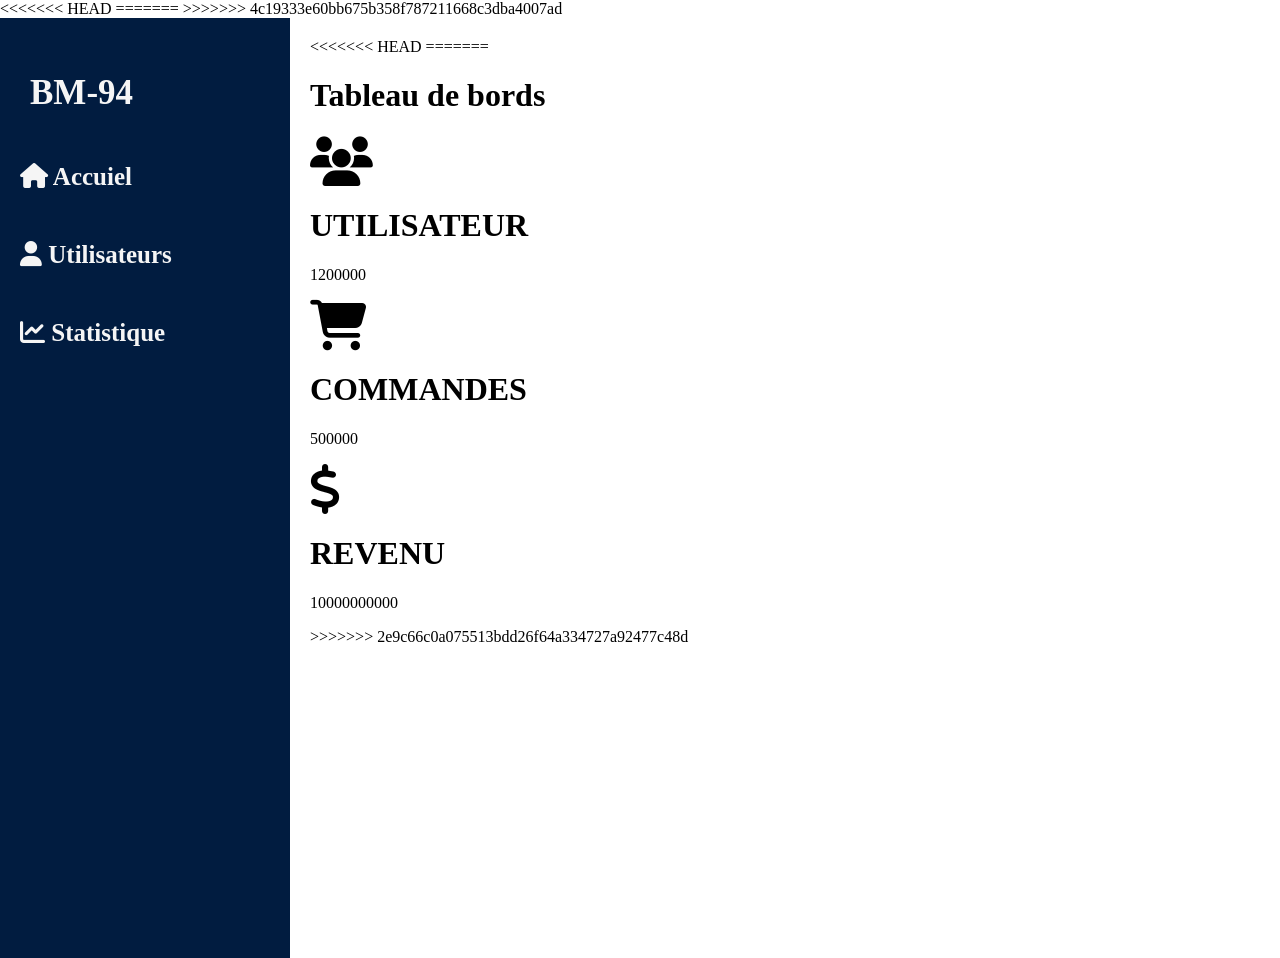
==== index.html @ 212a9408 "changement" ====
<!DOCTYPE html>
<html lang="en">
<head>
    <meta charset="UTF-8">
    <meta name="viewport" content="width=device-width, initial-scale=1.0">
<<<<<<< HEAD
    <title>TABLEAU DE BORD</title>
    <link rel="stylesheet" href="BM.css">
=======
    <title>Document</title>
    <link rel="stylesheet" href="style.css">
    <link rel="stylesheet" href="https://cdnjs.cloudflare.com/ajax/libs/font-awesome/6.5.0/css/all.min.css">
>>>>>>> 4c19333e60bb675b358f787211668c3dba4007ad
</head>
<body>
    <div class="barre">
        <div class="sidbar">
            <h3>BM-94</h3>
            <a href=""><i class="fa-solid fa-house"></i>  Accuiel</a>
            <a href="utilisateur.html"> <i class="fa-solid fa-user"></i>  Utilisateurs</a>
            <a href="statistique.html"><i class="fa-solid fa-chart-line"></i>  Statistique</a>
        </div>
        <div class="contenue">
<<<<<<< HEAD
        
=======
            <div class="header">
                <h1>Tableau de bords</h1>
            </div>
            <div class="table">
                <div class="ta">
                    <div class="ic">
                        <i class="fa-solid fa-users" style="font-size: 50px;"></i>
                    </div>
                    <h1>UTILISATEUR</h1>
                    <p>1200000</p>
                </div>
                <div class="ta">
                    <div class="ic">
                        <i class="fa-solid fa-cart-shopping" style="font-size: 50px;"></i>
                    </div>
                     <h1>COMMANDES</h1>
                     <p>500000</p>
                </div>
                <div class="ta">
                    <div class="ic">
                        <i class="fa-solid fa-dollar-sign" style="font-size: 50px;"></i>
                    </div>
                    <h1>REVENU</h1>
                    <p>10000000000</p>
                </div>
            </div>
>>>>>>> 2e9c66c0a075513bdd26f64a334727a92477c48d
        </div>
    </div>
</body>
</html>
---- style.css ----
body{
    margin: 0;
    padding: 0;
}
.barre{
    display: flex;
    
}
.sidbar{
    width: 250px;
    height: 100vh;
    background-color: #011C40;
    color: whitesmoke;
    padding: 20px;
}
.sidbar a{
    display: block;
    color: whitesmoke;
    margin: 50px 0;
    text-decoration: none;
    font-weight: 900;
    font-size: 25px;
}
.sidbar a:hover{
    background-color: black;
    padding-left: 5px;
}
.contenue{
    flex: 1;
    padding: 20px;
}
.sidbar h3{
    font-weight: 900;
    font-size: 35px;
    margin-left: 10px;
    color: whitesmoke;
}
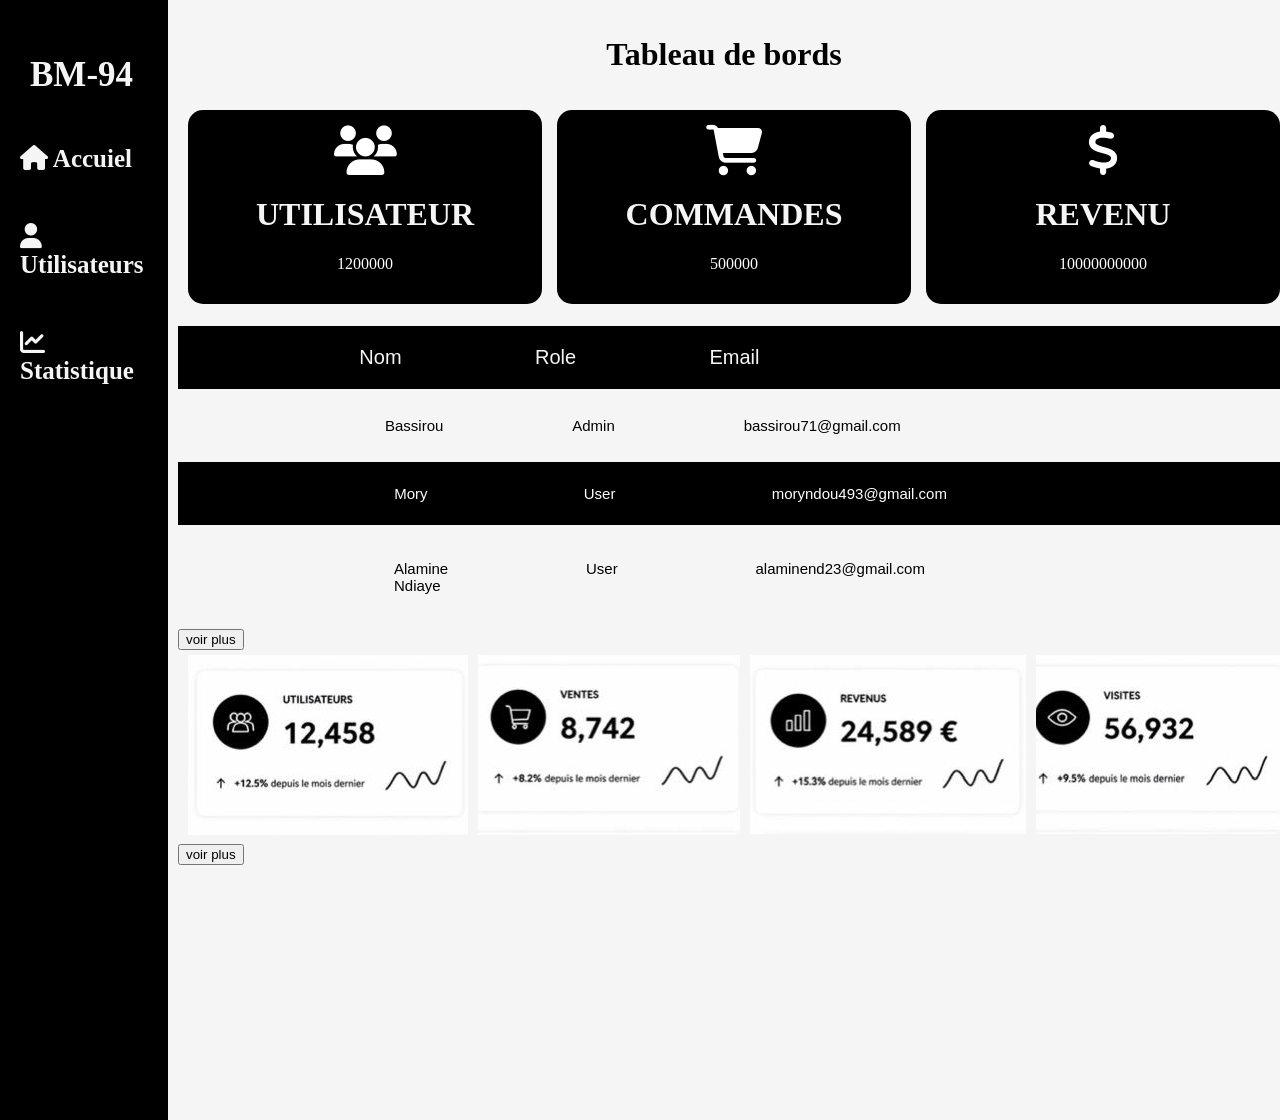
==== commit 342874e0: "changement" ====
--- a/index.html
+++ b/index.html
@@ -3,14 +3,11 @@
 <head>
     <meta charset="UTF-8">
     <meta name="viewport" content="width=device-width, initial-scale=1.0">
-<<<<<<< HEAD
     <title>TABLEAU DE BORD</title>
     <link rel="stylesheet" href="BM.css">
-=======
     <title>Document</title>
     <link rel="stylesheet" href="style.css">
     <link rel="stylesheet" href="https://cdnjs.cloudflare.com/ajax/libs/font-awesome/6.5.0/css/all.min.css">
->>>>>>> 4c19333e60bb675b358f787211668c3dba4007ad
 </head>
 <body>
     <div class="barre">
@@ -21,9 +18,6 @@
             <a href="statistique.html"><i class="fa-solid fa-chart-line"></i>  Statistique</a>
         </div>
         <div class="contenue">
-<<<<<<< HEAD
-        
-=======
             <div class="header">
                 <h1>Tableau de bords</h1>
             </div>
@@ -50,8 +44,57 @@
                     <p>10000000000</p>
                 </div>
             </div>
->>>>>>> 2e9c66c0a075513bdd26f64a334727a92477c48d
+            <div class="util">
+        <div class="utilisateur">
+         <div class="nom"> 
+            <ul>
+                <li>Nom</li>
+                <li>Role</li>
+                <li>Email</li>
+    
+            </ul>
+         </div>
+        <div class="p1">
+        <ul>
+                <li>Bassirou</li>
+                <li>Admin</li>
+                <li>bassirou71@gmail.com</li>
+            
+            </ul>
         </div>
+        <div class="p2">
+            <ul>
+                <li>Mory</li>
+                <li>User</li>
+                <li>moryndou493@gmail.com</li>
+            </ul>
+        </div>
+        <div class="p3">
+       <ul>
+            <li><p>Alamine Ndiaye</p></li>
+            <li><p>User</p></li>
+            <li><p>alaminend23@gmail.com</p></li>
+        </ul>
+        </div>
+       <a href="utilisateur.html"> <button>voir plus </button></a>
+                   <div class="sta">
+                <div class="don">
+                    <img src="media/uti.jpeg" alt="">
+                </div>
+                <div class="don">
+                  <img src="media/vent.jpeg" alt="">
+                </div>
+                <div class="don">
+                   <img src="media/revenu.jpeg" alt="">
+                </div>
+                <div class="don">
+                   <img src="media/visites.jpeg" alt="">
+                </div>
+            </div>
+            <a href="statistique.htmt"> <button style="">voir plus </button></a>
+            </div>
+        </div>
+    </div>
     </div>
 </body>
 </html>
--- a/style.css
+++ b/style.css
@@ -1,6 +1,7 @@
 body{
     margin: 0;
     padding: 0;
+    background-color: whitesmoke;
 }
 .barre{
     display: flex;
@@ -8,8 +9,8 @@
 }
 .sidbar{
     width: 250px;
-    height: 100vh;
-    background-color: #011C40;
+    height: 120vh;
+    background-color: black;
     color: whitesmoke;
     padding: 20px;
 }
@@ -22,16 +23,131 @@
     font-size: 25px;
 }
 .sidbar a:hover{
-    background-color: black;
+    background-color: red;
     padding-left: 5px;
 }
 .contenue{
     flex: 1;
-    padding: 20px;
+    margin: 0;
+    padding: 0;
 }
 .sidbar h3{
     font-weight: 900;
     font-size: 35px;
     margin-left: 10px;
     color: whitesmoke;
-}+}
+.contenue h1{
+    color: black;
+    justify-content: center;
+    text-align: center;
+}
+.header{
+    background-color: whitesmoke;
+    padding: 15px;
+    border-radius: 15px;
+}
+.table{
+    display: grid;
+    grid-template-columns: repeat(3,1fr);
+    gap: 15px;
+    color: white;
+    margin-left: 20px;
+
+}
+.ta{
+    background-color: black;
+    border-radius: 15px;
+    color: white;
+    text-align: center;
+    padding: 15px;
+}
+.ta h1{
+    color: whitesmoke;
+}
+.ta:hover{
+    transform: scale(1);
+}
+.utilisateur {
+    display: grid;
+    background-color: whitesmoke;
+    gap:5Px;
+    grid-template-rows: 1fr 1fr 1fr;
+    font-family: 'Franklin Gothic Medium', 'Arial Narrow', Arial, sans-serif;
+    font-size:16px;
+    width: 100%;
+    border-radius:15px;
+    color:black;
+    margin-top:2%;
+    margin-left: 10px;
+   
+}
+.nom{
+display: flex;
+justify-content: center;
+align-items: center;
+ background-color: black;
+}
+.nom ul{
+     display: flex;
+    justify-content: center;
+    gap:100%;
+    font-size:20px;
+    list-style: none;
+    margin-right:35%;
+    color: whitesmoke;
+      
+}
+.p1{
+    display: flex;
+justify-content: center;
+align-items:center;
+gap: 50%;
+}
+.p1 ul{
+  display: flex;
+    justify-content: center;
+    gap:50%;
+    font-size:15px;
+    list-style: none;
+    margin-right:20%;
+}
+.p2{
+ display: flex;
+justify-content: center;
+align-items:center;
+gap: 50%;
+ background-color: black;
+ color: white;
+}
+.p2 ul{
+     display: flex;
+    justify-content: center;
+    gap:65%;
+    font-size:15px;
+    list-style: none;
+     margin-right:15%;
+}
+.p3{
+    display: flex;
+justify-content: center;
+align-items:center;
+gap: 50%;
+ background-color: whitesmoke;
+ color: black;
+}
+.p3 ul{
+ display: flex;
+    justify-content: center;
+    gap:45%;
+    font-size:15px;
+    list-style: none;
+      margin-right:17%;
+}
+.sta{
+    background-color: whitesmoke;
+    display: grid;
+    grid-template-columns: repeat(4,1fr);
+    gap: 10px;
+    margin-left: 10px;
+}
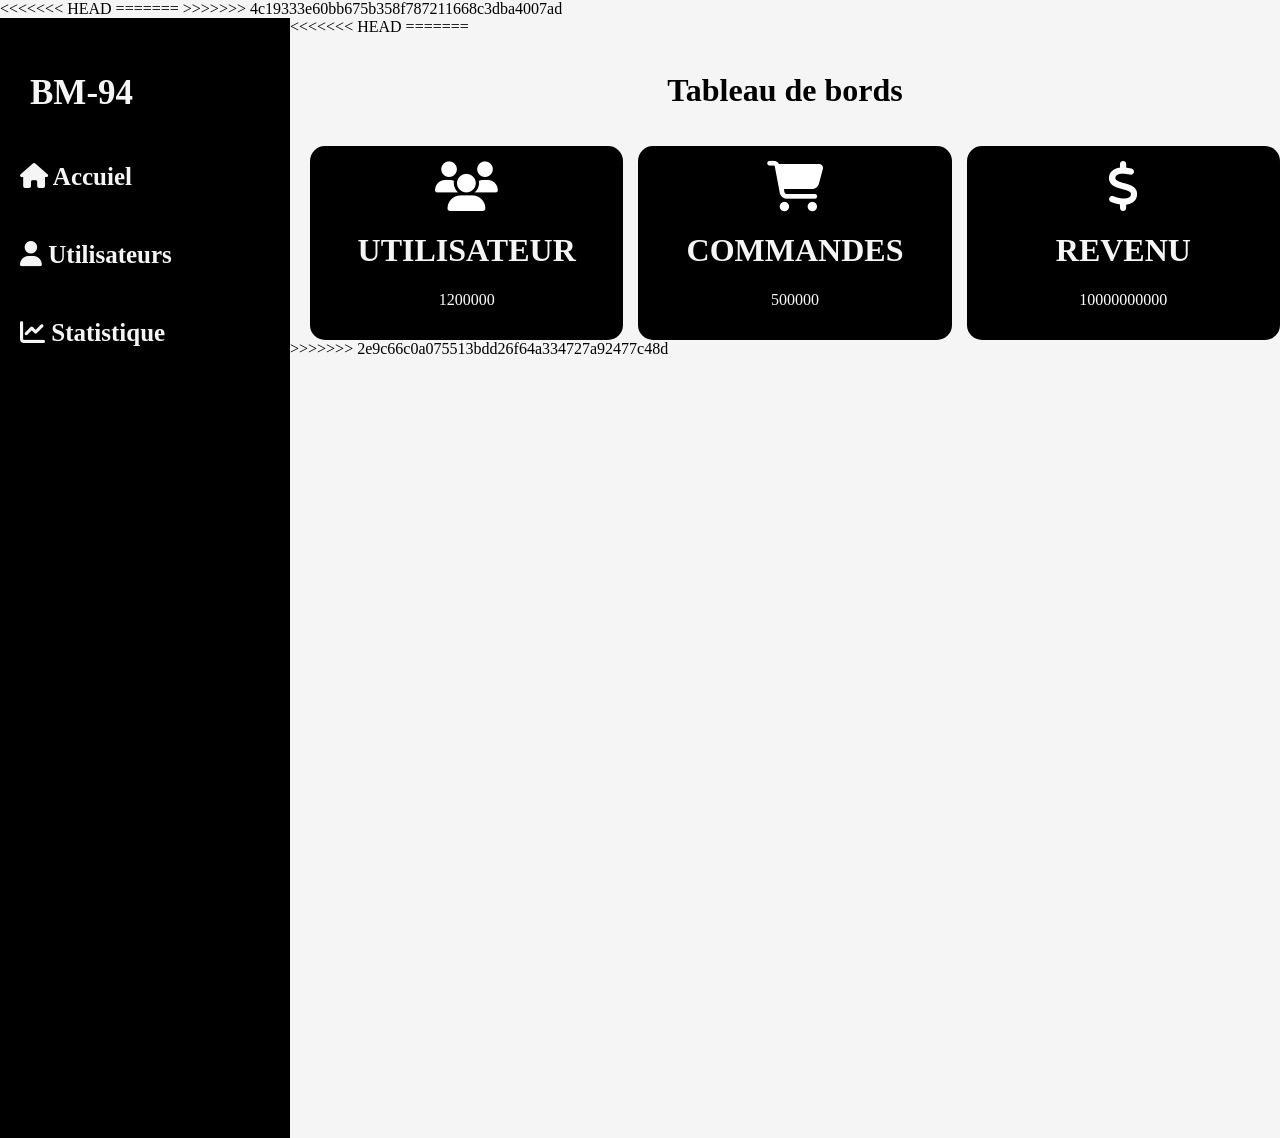
==== commit 6f25c7a9: "modification" ====
--- a/index.html
+++ b/index.html
@@ -3,21 +3,27 @@
 <head>
     <meta charset="UTF-8">
     <meta name="viewport" content="width=device-width, initial-scale=1.0">
+<<<<<<< HEAD
     <title>TABLEAU DE BORD</title>
     <link rel="stylesheet" href="BM.css">
+=======
     <title>Document</title>
     <link rel="stylesheet" href="style.css">
     <link rel="stylesheet" href="https://cdnjs.cloudflare.com/ajax/libs/font-awesome/6.5.0/css/all.min.css">
+>>>>>>> 4c19333e60bb675b358f787211668c3dba4007ad
 </head>
 <body>
     <div class="barre">
         <div class="sidbar">
             <h3>BM-94</h3>
             <a href=""><i class="fa-solid fa-house"></i>  Accuiel</a>
-            <a href="utilisateur.html"> <i class="fa-solid fa-user"></i>  Utilisateurs</a>
+            <a href="utilisateur.html"><i class="fa-solid fa-user"></i>  Utilisateurs</a>
             <a href="statistique.html"><i class="fa-solid fa-chart-line"></i>  Statistique</a>
         </div>
         <div class="contenue">
+<<<<<<< HEAD
+        
+=======
             <div class="header">
                 <h1>Tableau de bords</h1>
             </div>
@@ -44,57 +50,8 @@
                     <p>10000000000</p>
                 </div>
             </div>
-            <div class="util">
-        <div class="utilisateur">
-         <div class="nom"> 
-            <ul>
-                <li>Nom</li>
-                <li>Role</li>
-                <li>Email</li>
-    
-            </ul>
-         </div>
-        <div class="p1">
-        <ul>
-                <li>Bassirou</li>
-                <li>Admin</li>
-                <li>bassirou71@gmail.com</li>
-            
-            </ul>
+>>>>>>> 2e9c66c0a075513bdd26f64a334727a92477c48d
         </div>
-        <div class="p2">
-            <ul>
-                <li>Mory</li>
-                <li>User</li>
-                <li>moryndou493@gmail.com</li>
-            </ul>
-        </div>
-        <div class="p3">
-       <ul>
-            <li><p>Alamine Ndiaye</p></li>
-            <li><p>User</p></li>
-            <li><p>alaminend23@gmail.com</p></li>
-        </ul>
-        </div>
-       <a href="utilisateur.html"> <button>voir plus </button></a>
-                   <div class="sta">
-                <div class="don">
-                    <img src="media/uti.jpeg" alt="">
-                </div>
-                <div class="don">
-                  <img src="media/vent.jpeg" alt="">
-                </div>
-                <div class="don">
-                   <img src="media/revenu.jpeg" alt="">
-                </div>
-                <div class="don">
-                   <img src="media/visites.jpeg" alt="">
-                </div>
-            </div>
-            <a href="statistique.htmt"> <button style="">voir plus </button></a>
-            </div>
-        </div>
-    </div>
     </div>
 </body>
 </html>
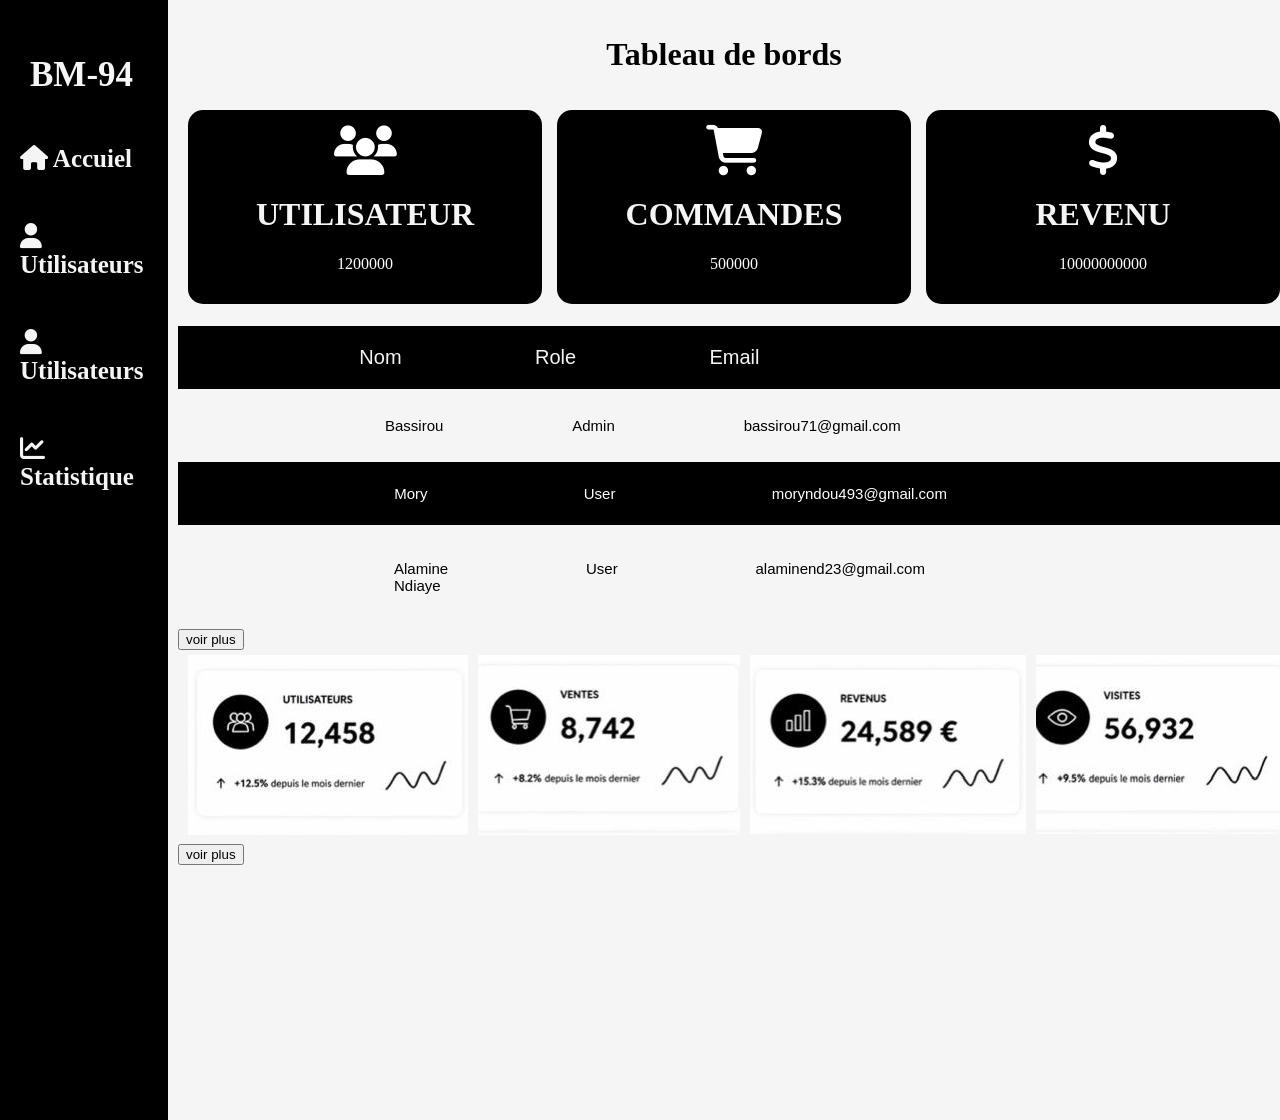
==== commit ad0f7ffa: "reconfiguration" ====
--- a/index.html
+++ b/index.html
@@ -3,14 +3,11 @@
 <head>
     <meta charset="UTF-8">
     <meta name="viewport" content="width=device-width, initial-scale=1.0">
-<<<<<<< HEAD
     <title>TABLEAU DE BORD</title>
     <link rel="stylesheet" href="BM.css">
-=======
     <title>Document</title>
     <link rel="stylesheet" href="style.css">
     <link rel="stylesheet" href="https://cdnjs.cloudflare.com/ajax/libs/font-awesome/6.5.0/css/all.min.css">
->>>>>>> 4c19333e60bb675b358f787211668c3dba4007ad
 </head>
 <body>
     <div class="barre">
@@ -18,12 +15,10 @@
             <h3>BM-94</h3>
             <a href=""><i class="fa-solid fa-house"></i>  Accuiel</a>
             <a href="utilisateur.html"><i class="fa-solid fa-user"></i>  Utilisateurs</a>
+            <a href="utilisateur.html"> <i class="fa-solid fa-user"></i>  Utilisateurs</a>
             <a href="statistique.html"><i class="fa-solid fa-chart-line"></i>  Statistique</a>
         </div>
         <div class="contenue">
-<<<<<<< HEAD
-        
-=======
             <div class="header">
                 <h1>Tableau de bords</h1>
             </div>
@@ -50,8 +45,57 @@
                     <p>10000000000</p>
                 </div>
             </div>
->>>>>>> 2e9c66c0a075513bdd26f64a334727a92477c48d
+            <div class="util">
+        <div class="utilisateur">
+         <div class="nom"> 
+            <ul>
+                <li>Nom</li>
+                <li>Role</li>
+                <li>Email</li>
+    
+            </ul>
+         </div>
+        <div class="p1">
+        <ul>
+                <li>Bassirou</li>
+                <li>Admin</li>
+                <li>bassirou71@gmail.com</li>
+            
+            </ul>
         </div>
+        <div class="p2">
+            <ul>
+                <li>Mory</li>
+                <li>User</li>
+                <li>moryndou493@gmail.com</li>
+            </ul>
+        </div>
+        <div class="p3">
+       <ul>
+            <li><p>Alamine Ndiaye</p></li>
+            <li><p>User</p></li>
+            <li><p>alaminend23@gmail.com</p></li>
+        </ul>
+        </div>
+       <a href="utilisateur.html"> <button>voir plus </button></a>
+                   <div class="sta">
+                <div class="don">
+                    <img src="media/uti.jpeg" alt="">
+                </div>
+                <div class="don">
+                  <img src="media/vent.jpeg" alt="">
+                </div>
+                <div class="don">
+                   <img src="media/revenu.jpeg" alt="">
+                </div>
+                <div class="don">
+                   <img src="media/visites.jpeg" alt="">
+                </div>
+            </div>
+            <a href="statistique.html"> <button>voir plus </button></a>
+            </div>
+        </div>
+    </div>
     </div>
 </body>
 </html>
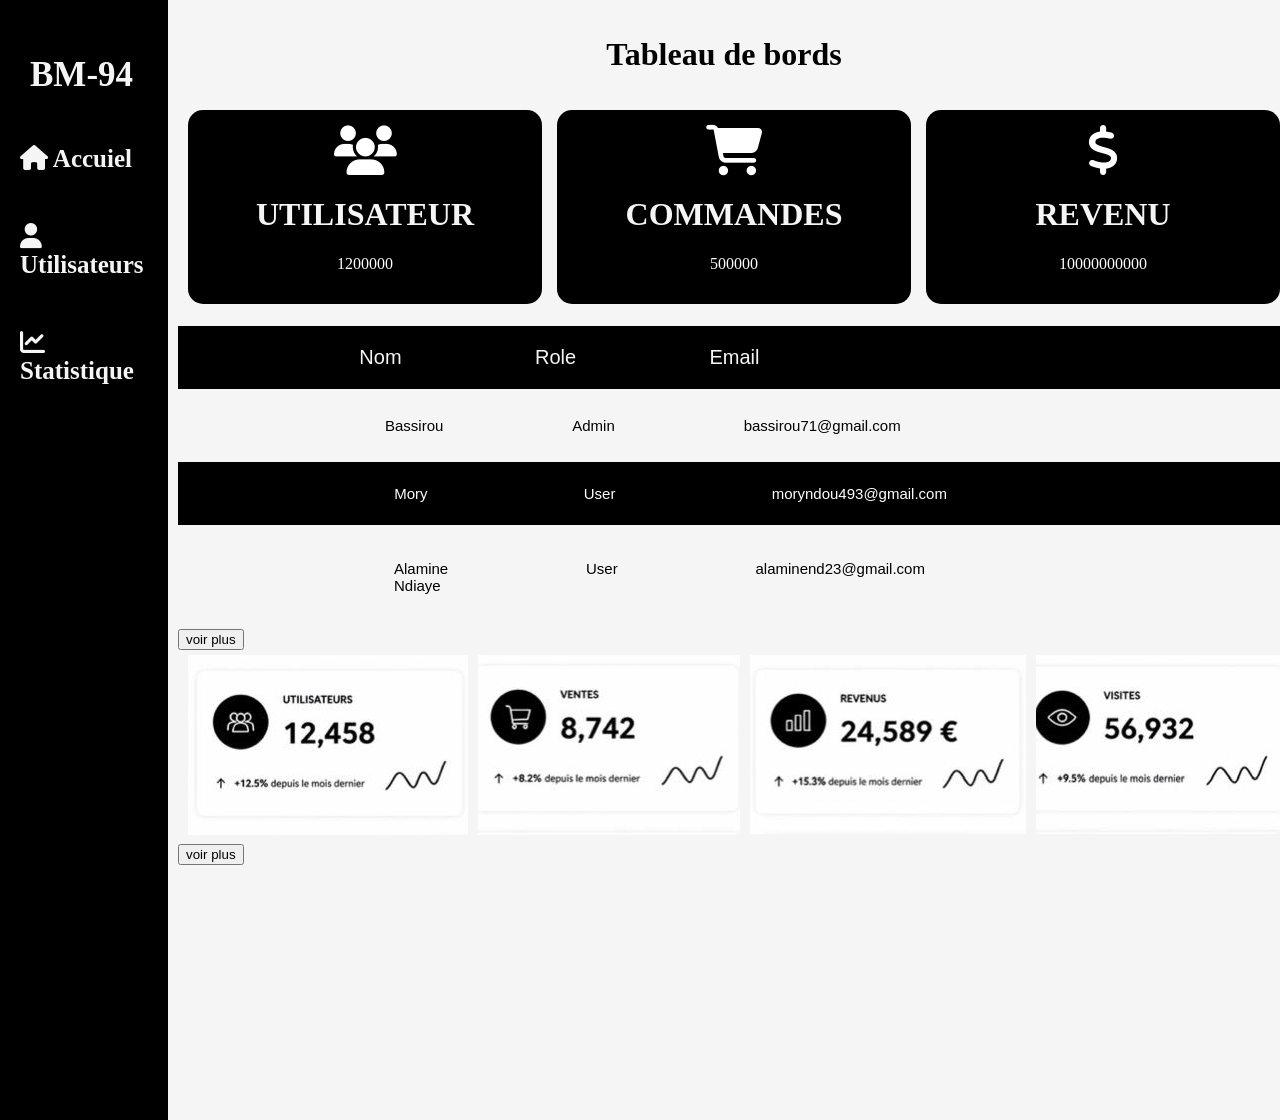
==== commit e4680887: "changementencore" ====
--- a/index.html
+++ b/index.html
@@ -15,7 +15,6 @@
             <h3>BM-94</h3>
             <a href=""><i class="fa-solid fa-house"></i>  Accuiel</a>
             <a href="utilisateur.html"><i class="fa-solid fa-user"></i>  Utilisateurs</a>
-            <a href="utilisateur.html"> <i class="fa-solid fa-user"></i>  Utilisateurs</a>
             <a href="statistique.html"><i class="fa-solid fa-chart-line"></i>  Statistique</a>
         </div>
         <div class="contenue">
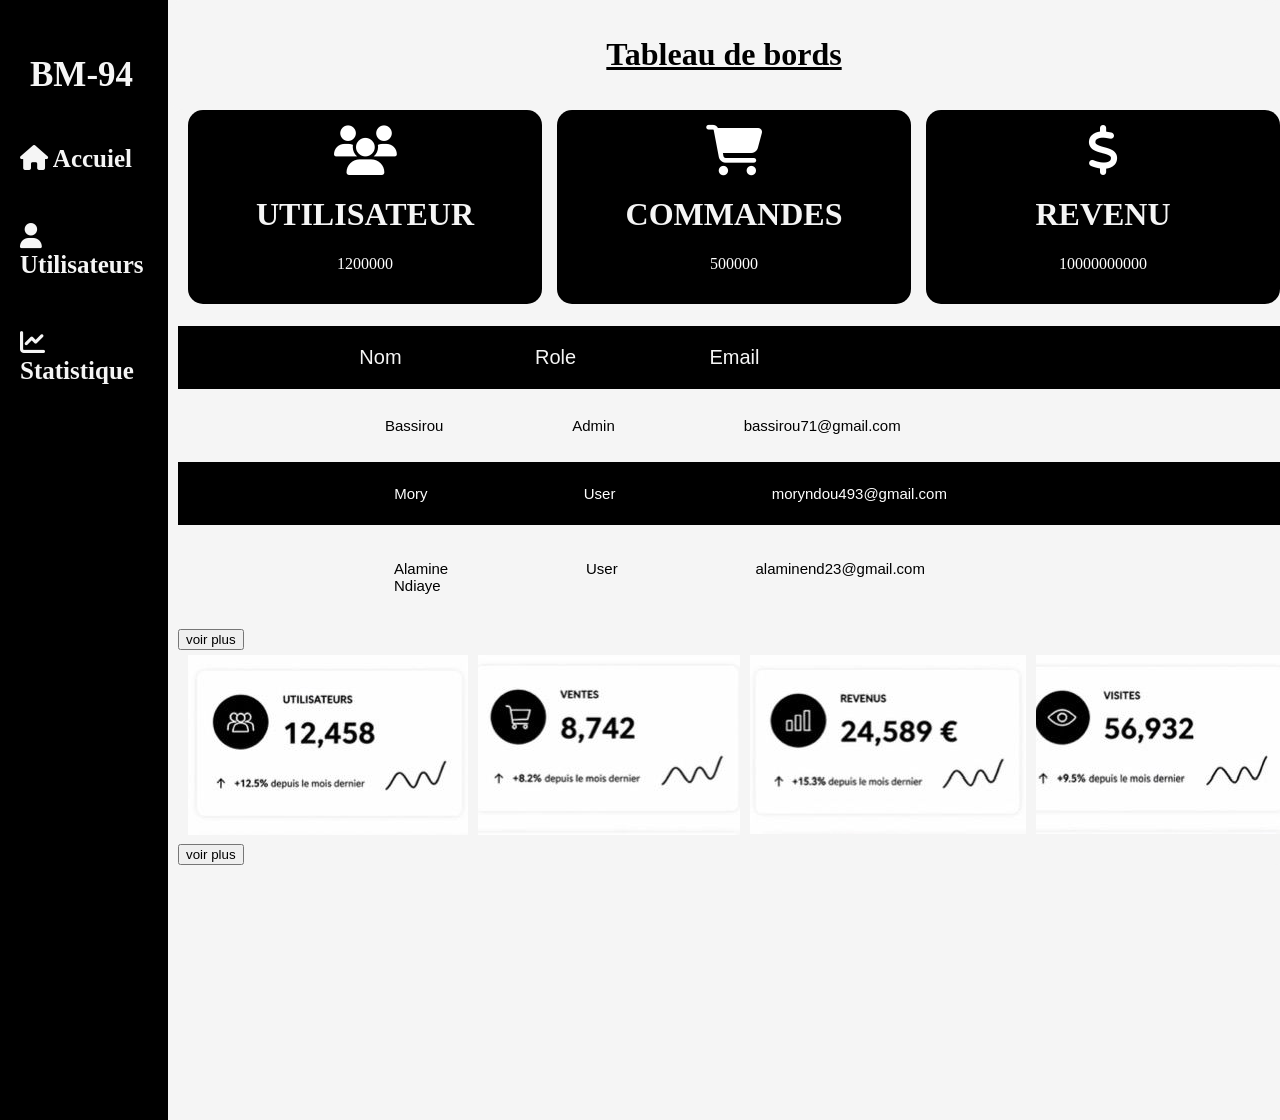
==== commit 28dffbf3: "reconfiguration" ====
--- a/index.html
+++ b/index.html
@@ -19,7 +19,7 @@
         </div>
         <div class="contenue">
             <div class="header">
-                <h1>Tableau de bords</h1>
+                <h1><u><b>Tableau de bords</b></u></h1>
             </div>
             <div class="table">
                 <div class="ta">
--- a/style.css
+++ b/style.css
@@ -23,8 +23,10 @@
     font-size: 25px;
 }
 .sidbar a:hover{
-    background-color: red;
+    background-color: whitesmoke;
     padding-left: 5px;
+    color: black;
+    border-radius:5%;
 }
 .contenue{
     flex: 1;
@@ -66,7 +68,7 @@
     color: whitesmoke;
 }
 .ta:hover{
-    transform: scale(1);
+    transform: scale(1.1);
 }
 .utilisateur {
     display: grid;
